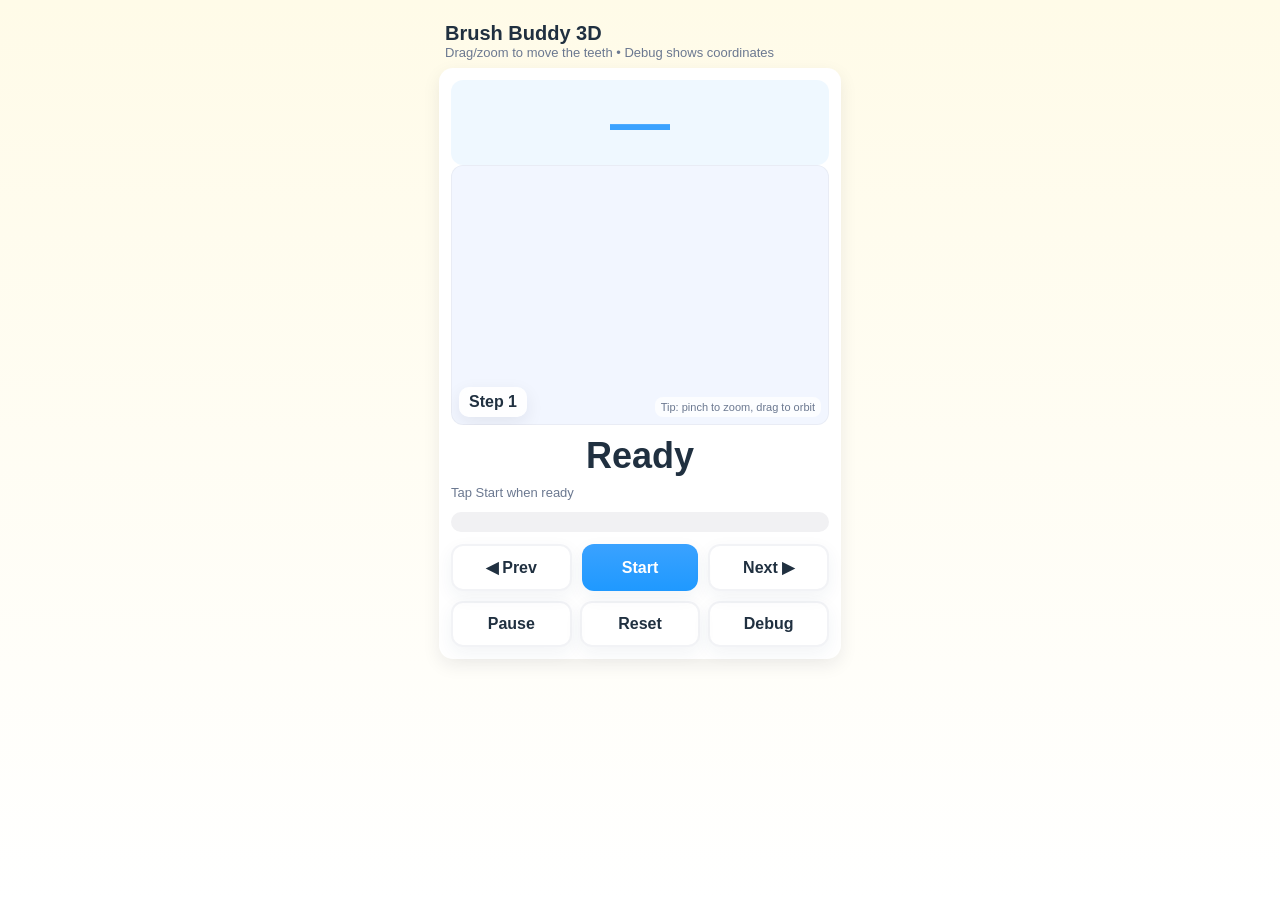
==== index.html @ 00757edf "Rename to index.html for easier deployment" ====
<!doctype html>
<html lang="en">
<head>
<meta charset="utf-8" />
<meta name="viewport" content="width=device-width,initial-scale=1,viewport-fit=cover" />
<title>Brush Buddy 3D — Kids Brushing Timer</title>
<link rel="stylesheet" href="brush_buddy.css" />
</head>
<body>
<div class="app">
  <header>
    <div>
      <h1>Brush Buddy 3D</h1>
      <div class="subhead">Drag/zoom to move the teeth • Debug shows coordinates</div>
    </div>
  </header>

  <div class="card">
    <div class="countdown" id="countdown">—</div>
    <div class="three-wrap" aria-label="3D teeth model">
      <div id="threeRoot"></div>
      <div class="step-overlay" id="stepNum">Step 1</div>
      <div id="hud" class="hud">
        <div><strong>Debug</strong> — camera & target</div>
        <pre id="hudText"></pre>
        <div class="row"><button id="copyBtn">Copy</button></div>
      </div>
      <div class="hint">Tip: pinch to zoom, drag to orbit</div>
    </div>

    <div class="status">
      <div class="step-label" id="stepLabel">Ready</div>
      <div class="step-hint" id="stepHint">Tap Start when ready</div>
    </div>

    <div class="progress"><i id="progFill"></i></div>

    <div class="controls">
      <button id="backBtn" class="ghost">◀︎ Prev</button>
      <button id="startBtn" class="primary">Start</button>
      <button id="nextBtn" class="ghost">Next ▶︎</button>
    </div>

    <div class="controls-secondary">
      <button id="pauseBtn" class="ghost">Pause</button>
      <button id="resetBtn" class="ghost">Reset</button>
      <button id="debugBtn" class="ghost">Debug</button>
    </div>

  </div>
</div>

<script type="module">
/* Use esm.sh so all imports resolve on iPhone without import maps */
import * as THREE from "https://esm.sh/three@0.160.0";
import { GLTFLoader } from "https://esm.sh/three@0.160.0/examples/jsm/loaders/GLTFLoader.js";
import { OrbitControls } from "https://esm.sh/three@0.160.0/examples/jsm/controls/OrbitControls.js";

function toTitleCase(str) {
  return str.toLowerCase().replace(/\b\w/g, s => s.toUpperCase());
}

/* ------------ UI + Timer ------------ */
function buildSequenceFor(prefix){
  const P = toTitleCase(prefix);
  return [
    { key:`${prefix}-chew-right`, label:`${P} — Right`,          duration:15 },
    { key:`${prefix}-chew-left`,  label:`${P} — Left`,           duration:15 },
    { key:`${prefix}-front`,      label:`${P} front`,            duration:11 },
    { key:`${prefix}-behind`,     label:`Behind front teeth`,    duration:11 },
    { key:`${prefix}-in-left`,    label:`${P} inside - outside`, duration:8  },
    { key:`${prefix}-out-left`,   label:`${P} outside - inside`, duration:8  },
    { key:`${prefix}-in-right`,   label:`${P} inside - outside`, duration:8  },
    { key:`${prefix}-out-right`,  label:`${P} outside - inside`, duration:8  },
  ];
}
const sequence = [...buildSequenceFor('upper'), ...buildSequenceFor('lower')];
const ui = {
  countdown: document.getElementById('countdown'),
  stepLabel: document.getElementById('stepLabel'),
  stepHint:  document.getElementById('stepHint'),
  stepNum:   document.getElementById('stepNum'),
  progFill:  document.getElementById('progFill'),
  startBtn:  document.getElementById('startBtn'),
  pauseBtn:  document.getElementById('pauseBtn'),
  hud:       document.getElementById('hud'),
  hudText:   document.getElementById('hudText'),
  copyBtn:   document.getElementById('copyBtn'),
};
let state = { idx:0, secondsLeft: sequence[0].duration, running:false, ticker:null };
function formatTime(sec){ const m=Math.floor(sec/60), s=sec%60; return `${m}:${s<10?'0':''}${s}`; }
function beep(){ try{ const C=new (window.AudioContext||window.webkitAudioContext)(); const o=C.createOscillator(),g=C.createGain(); o.type='sine'; o.frequency.value=880; g.gain.value=0.02; o.connect(g); g.connect(C.destination); o.start(); setTimeout(()=>{o.stop();C.close();},120);}catch{} }

/* Flash a random background color briefly */
function flashRandomBg(ms=500){
  const overlay = document.createElement('div');
  overlay.className = 'flash-overlay';
  overlay.style.backgroundColor = `red`;
  overlay.style.animationDuration = ms + 'ms';
  document.body.appendChild(overlay);
  overlay.addEventListener('animationend', ()=> overlay.remove(), { once:true });
}

/* ------------ 3D Scene ------------ */
const container = document.getElementById('threeRoot');
const renderer = new THREE.WebGLRenderer({ antialias:true, alpha:true, powerPreference:'high-performance' });
renderer.setPixelRatio(Math.min(window.devicePixelRatio, 2));
renderer.setSize(container.clientWidth, container.clientHeight);
renderer.outputColorSpace = THREE.SRGBColorSpace;
renderer.toneMapping = THREE.ACESFilmicToneMapping;
renderer.toneMappingExposure = 1.0;
container.appendChild(renderer.domElement);

const scene = new THREE.Scene();
scene.background = new THREE.Color(0xf3f7ff);

const camera = new THREE.PerspectiveCamera(36, container.clientWidth/container.clientHeight, 0.01, 200);
camera.position.set(0, 0.2, 2.0);

// Lights
scene.add(new THREE.AmbientLight(0xffffff, 0.65));
const dir = new THREE.DirectionalLight(0xffffff, 1.0);
dir.position.set(1.2, 1.1, 1.5);
scene.add(dir);

// Controls (moveable model)
const controls = new OrbitControls(camera, renderer.domElement);
controls.enableDamping = true;
controls.dampingFactor = 0.08;
controls.rotateSpeed = 0.9;
controls.zoomSpeed = 0.6;
controls.panSpeed = 0.8;
//controls.target.set(0,0,0);

// Root
const root = new THREE.Group();
scene.add(root);
let model=null, bcenter=new THREE.Vector3(), bradius=0;

// Load model (converted metallic-roughness)
const loader = new GLTFLoader();
loader.load('./teeth_mr.glb',
  (gltf)=>{
    model = gltf.scene;

    // Ensure visible
    model.traverse(n=>{
      if(n.isMesh){ n.frustumCulled = false; n.castShadow=false; n.receiveShadow=false; }
    });

    root.add(model);

    // 🔸 Scale up 2× (per your request)
    // model.scale.multiplyScalar(2);

    // Center & bounds
    const box = new THREE.Box3().setFromObject(model);
    const size = new THREE.Vector3();
    const center = new THREE.Vector3();

    box.getSize(size);
    box.getCenter(center);

    if(Math.max(size.x,size.y,size.z) > 1e-6){
      model.position.sub(center);
      box.setFromObject(model);
    }
    const sphere = box.getBoundingSphere(new THREE.Sphere());
    bcenter.copy(sphere.center);
    bradius = Math.max(sphere.radius/1.5, 1e-3);


    // Auto-frame
    fitCameraToSphere(camera, bcenter, bradius, 1.35, new THREE.Vector3(0.6, 0.35, 0.9));
    controls.target.copy(bcenter);
    controls.update();

    // Start sequence
    setCameraToKey(sequence[0].key, true);
    renderStep();
    updateHud();
  },
  undefined,
  (err)=>{
    ui.stepHint.textContent = 'Could not load teeth_mr.glb — is it next to this file?';
    console.error(err);
  }
);

// Fit camera util
function fitCameraToSphere(cam, center, radius, zoom=1.2, dirHint=new THREE.Vector3(0,0,1)){
  const fov = cam.fov * Math.PI/180;
  const dist = (radius * zoom) / Math.sin(fov/2);
  const dir = dirHint.clone().normalize();
  cam.position.copy(center).addScaledVector(dir, dist);
  cam.near = Math.max(0.01, dist - radius*2);
  cam.far  = dist + radius*2 + 5;
  cam.updateProjectionMatrix();
  cam.lookAt(center);
}

// Views (directional) → converted to positions relative to model radius
function viewPositionFromDir(dir){
  if(!bradius) return new THREE.Vector3(0,0,2);
  const fov = camera.fov * Math.PI/180;
  const dist = (bradius * 1.25) / Math.sin(fov/2);
  const d = dir.clone().normalize();
  return bcenter.clone().addScaledVector(d, dist);
}
const VIEW_DIRS = {
  'upper-chew-right': new THREE.Vector3( 0.4,  -0.6,  1.2),
  // 'upper-chew-right': new THREE.Vector3( 0.8,  0.5,  0.8),
  'upper-chew-left' : new THREE.Vector3(-0.4,  -0.6,  1.2),
  // 'upper-chew-left' : new THREE.Vector3(-0.8,  0.5,  0.8),
  'upper-front'     : new THREE.Vector3( 0.0,  0.4,  1.2),
  'upper-behind'    : new THREE.Vector3( 0.0,  0.6, -1.9),
  'upper-in-left'   : new THREE.Vector3(-0.8,  0.5, -0.2),
  'upper-out-left'  : new THREE.Vector3(-0.8,  0.3,  0.6),
  'upper-in-right'  : new THREE.Vector3( 0.8,  0.5, -0.2),
  'upper-out-right' : new THREE.Vector3( 0.8,  0.3,  0.6),

  'lower-chew-right': new THREE.Vector3( 0.8, -0.4,  0.8),
  'lower-chew-left' : new THREE.Vector3(-0.8, -0.4,  0.8),
  'lower-front'     : new THREE.Vector3( 0.0, -0.2,  1.2),
  'lower-behind'    : new THREE.Vector3( 0.0, -0.4, -0.9),
  'lower-in-left'   : new THREE.Vector3(-0.8, -0.3, -0.2),
  'lower-out-left'  : new THREE.Vector3(-0.8, -0.3,  0.6),
  'lower-in-right'  : new THREE.Vector3( 0.8, -0.3, -0.2),
  'lower-out-right' : new THREE.Vector3( 0.8, -0.3,  0.6),
};

// Camera tween
let tweenStart = 0, tweenDur = 550;
const startPos = new THREE.Vector3(), endPos = new THREE.Vector3();

function setCameraToKey(key, immediate=false){
  if(!bradius) return;
  const dir = VIEW_DIRS[key] ? VIEW_DIRS[key].clone() : new THREE.Vector3(0,0,1);
  const dst = viewPositionFromDir(dir);
  controls.target.copy(bcenter); // keep target locked on teeth
  controls.update();
  if(immediate){
    camera.position.copy(dst);
    camera.lookAt(bcenter);
    controls.update();
    return;
  }
  startPos.copy(camera.position);
  endPos.copy(dst);
  tweenStart = performance.now();
}
function updateTween(now){
  const t = Math.min(1, (now - tweenStart)/tweenDur);
  const e = t<0.5 ? 2*t*t : 1 - Math.pow(-2*t+2,2)/2;
  camera.position.lerpVectors(startPos, endPos, e);
  camera.lookAt(bcenter);
  controls.update();
}

/* ------------ Render & Resize ------------ */
function onResize(){
  const w = container.clientWidth, h = container.clientHeight;
  camera.aspect = w/h;
  camera.updateProjectionMatrix();
  renderer.setSize(w,h,false);
}
window.addEventListener('resize', onResize);
renderer.setAnimationLoop((now)=>{ updateTween(now||performance.now()); renderer.render(scene, camera); });

/* ------------ Debug toggle & HUD ------------ */
let debugOn = false, savedMaterials = [];
function updateHud(){
  if(!debugOn) return;
  const pos = camera.position, tgt = controls.target;
  const dist = pos.distanceTo(tgt);
  const az = controls.getAzimuthalAngle?.() ?? 0; // radians
  const pol = controls.getPolarAngle?.() ?? 0;    // radians
  const to3 = (v)=>`${v.x.toFixed(3)}, ${v.y.toFixed(3)}, ${v.z.toFixed(3)}`;
  ui.hudText.textContent =
`pos:  (${to3(pos)})
tgt:  (${to3(tgt)})
dist: ${dist.toFixed(3)}
azim: ${az.toFixed(3)} rad (${(az*180/Math.PI).toFixed(1)}°)
polar:${pol.toFixed(3)} rad (${(pol*180/Math.PI).toFixed(1)}°)`;
}
function toggleDebug(){
  debugOn = !debugOn;
  ui.hud.style.display = debugOn ? 'block' : 'none';
  if(!model) return;
  if(debugOn){
    savedMaterials = [];
    model.traverse(n=>{
      if(n.isMesh){ savedMaterials.push([n, n.material]); n.material = new THREE.MeshNormalMaterial(); }
    });
    updateHud();
  }else{
    savedMaterials.forEach(([mesh, mat])=> mesh.material = mat);
    savedMaterials = [];
  }
}
document.getElementById('debugBtn').addEventListener('click', toggleDebug);
ui.copyBtn.addEventListener('click', async ()=>{
  try{ await navigator.clipboard.writeText(ui.hudText.textContent); ui.hudText.textContent += "\n(copied)"; setTimeout(updateHud, 1200);}catch{}
});
controls.addEventListener('change', updateHud);

/* ------------ Timer wiring ------------ */
const countdown = document.getElementById('countdown');
function renderStep(){
  if(state.idx >= sequence.length){
    ui.stepLabel.textContent = 'Done!'; ui.stepHint.textContent = 'All areas brushed — great job!';
    countdown.textContent = '0:00'; ui.progFill.style.width = '100%';
    navigator.vibrate && navigator.vibrate([80,40,80]); return;
  }
  const s = sequence[state.idx];
  ui.stepLabel.textContent = s.label;
  ui.stepNum.textContent   = `Step ${state.idx+1}`;
  ui.stepHint.textContent  = `Brush this area for ${s.duration} seconds`;
  countdown.textContent = formatTime(state.secondsLeft);
  ui.progFill.style.width = Math.round((state.idx / sequence.length) * 100) + '%';
  setCameraToKey(s.key, false);
  beep(); navigator.vibrate && navigator.vibrate(40);
}
function nextStep(){ flashRandomBg(); if(state.idx < sequence.length) state.idx++; if(state.idx >= sequence.length){ stopTicker(); renderStep(); return; } state.secondsLeft = sequence[state.idx].duration; renderStep(); }
function prevStep(){ state.idx = Math.max(0, state.idx-1); state.secondsLeft = sequence[state.idx].duration; renderStep(); }
function startTicker(){
  if(state.running) return; state.running = true;
  ui.startBtn.textContent='Running...'; ui.startBtn.classList.remove('primary'); ui.startBtn.disabled = true;
  state.ticker = setInterval(()=>{ if(state.secondsLeft>0){ state.secondsLeft--; countdown.textContent = formatTime(state.secondsLeft); } else { nextStep(); } }, 1000);
}
function stopTicker(){ state.running=false; clearInterval(state.ticker); state.ticker=null; ui.startBtn.textContent='Start'; ui.startBtn.classList.add('primary'); ui.startBtn.disabled=false; }
function pauseToggle(){ if(state.running){ clearInterval(state.ticker); state.ticker=null; state.running=false; ui.pauseBtn.textContent='Resume'; } else { startTicker(); ui.pauseBtn.textContent='Pause'; } }
function resetAll(){ stopTicker(); state.idx=0; state.secondsLeft = sequence[0].duration; renderStep(); ui.pauseBtn.textContent='Pause'; }

/* Buttons */
document.getElementById('startBtn').addEventListener('click', ()=>{
  if(state.idx >= sequence.length) resetAll();
  if(bradius){ setCameraToKey(sequence[state.idx].key, true); }
  startTicker(); beep(); navigator.vibrate && navigator.vibrate(80);
});
document.getElementById('nextBtn').addEventListener('click', nextStep);
document.getElementById('backBtn').addEventListener('click', prevStep);
document.getElementById('pauseBtn').addEventListener('click', pauseToggle);
document.getElementById('resetBtn').addEventListener('click', resetAll);

// Initialize
state.secondsLeft = sequence[0].duration; renderStep();
</script>
</body>
</html>
---- brush_buddy.css ----
:root{ --bg:#fffbe8; --card:#ffffff; --accent:#3aa2ff; --accent-2:#ffb86b; --text:#203040; --muted:#6b7890; }
html,body{
  height:100%;
  margin:0;
  font-family:-apple-system,BlinkMacSystemFont,"Segoe UI",Roboto,Arial;
  background:linear-gradient(180deg,var(--bg),#fff);
  color:var(--text);
}
.app{ max-width:430px; margin:0 auto; padding:14px; box-sizing:border-box; }
header{ display:flex; align-items:center; gap:12px; padding:8px 6px; }
h1{ font-size:20px; margin:0; }
.subhead{ font-size:13px; color:var(--muted); }

.card{ background:var(--card); border-radius:14px; box-shadow:0 6px 18px rgba(20,30,50,.08); padding:12px; }
.three-wrap{
  width:100%; height:260px; border-radius:12px; overflow:hidden; background:#f2f6ff;
  box-shadow: inset 0 0 0 1px rgba(0,0,0,.04); position:relative;
}
#threeRoot{ width:100%; height:100%; }
.step-overlay{
  position:absolute; left:8px; bottom:8px;
  padding:6px 10px; border-radius:10px;
  font-weight:800; font-size:16px; color:#203040;
  background:rgba(255,255,255,.9);
  backdrop-filter: blur(4px);
  box-shadow:0 6px 18px rgba(20,30,50,.08);
  pointer-events:none;
}

.status{ display:flex; flex-direction:column; gap:8px; margin-top:10px; }
.step-label{ font-weight:800; font-size:36px; text-align: center;}
.status-row{ display:flex; align-items:center; justify-content:space-between; gap:12px; }
.step-num{ font-weight:700; font-size:18px; color:var(--muted); flex:1; }
.countdown{
  font-size:60px; font-weight:800; color:var(--accent); background:rgba(58,162,255,.08);
  padding:8px 12px; border-radius:12px; flex:5; text-align:center;
}
.step-hint{ font-size:13px; color:var(--muted); }

.progress{ width:100%; height:20px; background:rgba(20,30,50,.06); border-radius:999px; overflow:hidden; margin-top:12px; }
.progress > i{
  display:block; height:100%; width:0%;
  background:linear-gradient(90deg,#ff004c,#ff7a00,#ffee00,#33ff00,#00e5ff,#5a00ff,#ff00f0,#ff004c);
  background-size:300% 100%;
  animation:rainbow-crawl 3s linear infinite;
  transition:width .8s linear;
}
@keyframes rainbow-crawl{
  0%{ background-position:0% 50%; }
  100%{ background-position:100% 50%; }
}

/* Full-viewport overlay used to flash a color momentarily */
.flash-overlay{
  position:fixed; inset:0; z-index:999;
  opacity:0; pointer-events:none;
  animation-name: flash-fade;
  animation-timing-function: ease;
  animation-fill-mode: both;
}

/* Quick fade-in/out for the flash overlay */
@keyframes flash-fade{
  0%{ opacity:0; }
  25%{ opacity:0.6; }
  100%{ opacity:0; }
}

.controls{ display:flex; gap:10px; margin-top:12px; }
.controls-secondary{ display:flex; gap:8px; margin-top:10px; }
button{
  flex:1; padding:12px 10px; border-radius:12px; font-weight:700; border:0;
  background:linear-gradient(180deg,#f3f7ff,#e6f1ff); color:var(--text);
  box-shadow:0 6px 18px rgba(40,60,100,.06); font-size:16px;
}
button.primary{ background:linear-gradient(180deg,var(--accent),#1f99ff); color:#fff; }
button.ghost{ background:transparent; border:2px solid rgba(40,60,100,.06); }

.footer-note{ margin-top:10px; font-size:13px; color:var(--muted); text-align:center; }
@media (max-width:380px){ .three-wrap{ height:230px; } }

/* Debug HUD */
.hud{
  position:absolute; left:8px; top:8px; background:rgba(0,0,0,.55); color:#fff;
  padding:8px 10px; border-radius:10px; font-size:12px; line-height:1.25;
  backdrop-filter: blur(4px); display:none; max-width: calc(100% - 16px);
}
.hud pre{ margin:0; white-space:pre-wrap; word-break:break-word; font-family:ui-monospace,SFMono-Regular,Menlo,monospace; }
.hud .row{ display:flex; gap:8px; align-items:center; margin-top:6px; }
.hud button{
  padding:6px 8px; border-radius:8px; font-size:12px; font-weight:700; color:#203040;
  background:#fff; border:0; box-shadow:none; flex:0 0 auto;
}
.hint{
  position:absolute; right:8px; bottom:8px; font-size:11px; color:#6b7890;
  background:rgba(255,255,255,.8); padding:4px 6px; border-radius:8px;
}
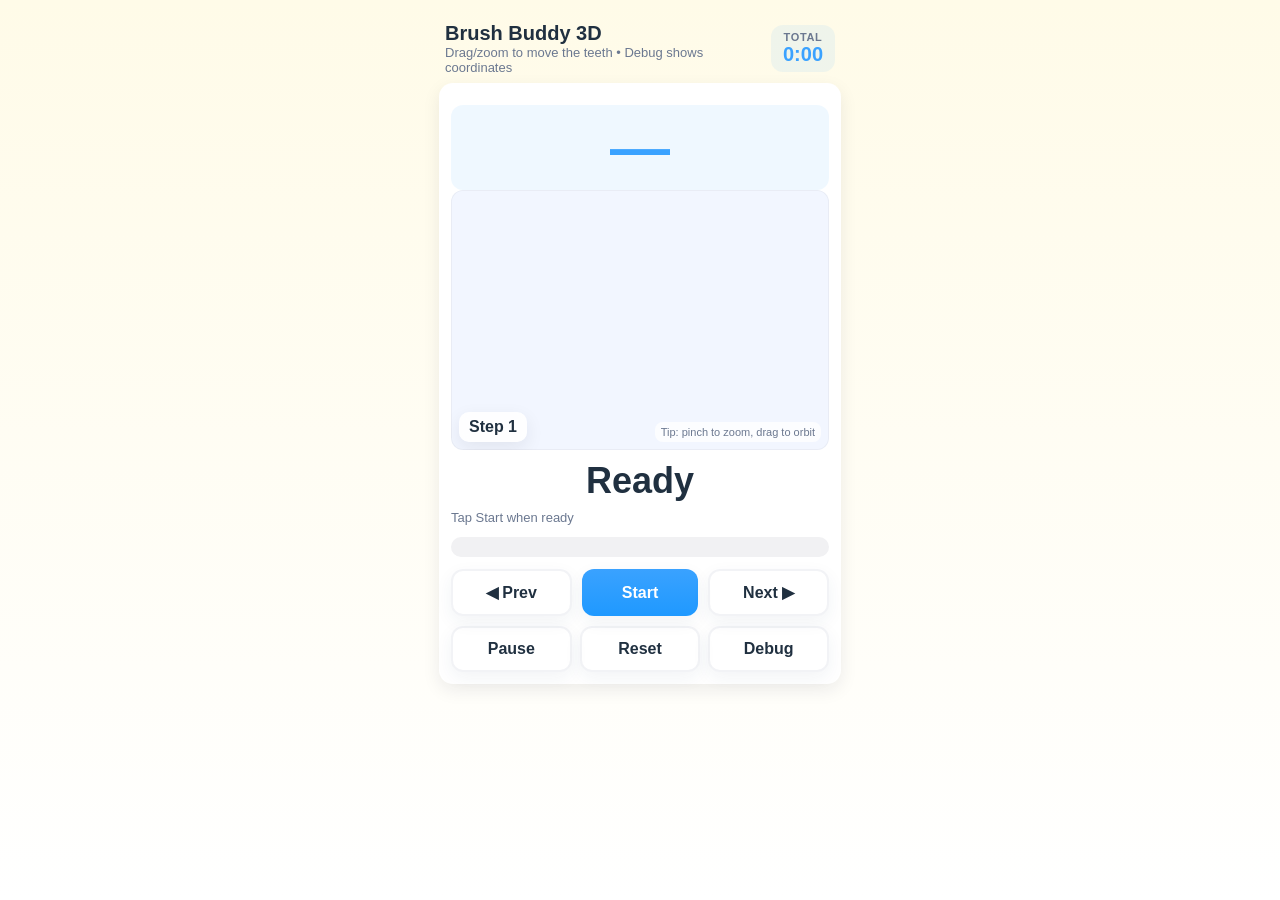
==== commit ec313550: "Add rinse, floss, and mouthwash steps before brushing Add three check-off steps before the brushing " ====
--- a/index.html
+++ b/index.html
@@ -13,9 +13,14 @@
       <h1>Brush Buddy 3D</h1>
       <div class="subhead">Drag/zoom to move the teeth • Debug shows coordinates</div>
     </div>
+    <div class="total-time" id="totalPill" title="Total time since Start">
+      <span class="total-label">Total</span>
+      <span class="total-value" id="totalTime">0:00</span>
+    </div>
   </header>
 
   <div class="card">
+    <div class="phases" id="phases" aria-label="Routine phases"></div>
     <div class="countdown" id="countdown">—</div>
     <div class="three-wrap" aria-label="3D teeth model">
       <div id="threeRoot"></div>
@@ -33,6 +38,8 @@
       <div class="step-hint" id="stepHint">Tap Start when ready</div>
     </div>
 
+    <button id="checkoffBtn" class="checkoff" style="display:none" disabled></button>
+
     <div class="progress"><i id="progFill"></i></div>
 
     <div class="controls">
@@ -55,26 +62,14 @@
 import * as THREE from "https://esm.sh/three@0.160.0";
 import { GLTFLoader } from "https://esm.sh/three@0.160.0/examples/jsm/loaders/GLTFLoader.js";
 import { OrbitControls } from "https://esm.sh/three@0.160.0/examples/jsm/controls/OrbitControls.js";
-
-function toTitleCase(str) {
-  return str.toLowerCase().replace(/\b\w/g, s => s.toUpperCase());
-}
+/* Steps, timings, and timer helpers live in routine.js */
+import {
+  PHASES, buildRoutine, formatTime, checkoffStatus,
+  brushStepNumber, plannedProgress, phaseStatus, TotalTimer,
+} from "./routine.js";
 
 /* ------------ UI + Timer ------------ */
-function buildSequenceFor(prefix){
-  const P = toTitleCase(prefix);
-  return [
-    { key:`${prefix}-chew-right`, label:`${P} — Right`,          duration:15 },
-    { key:`${prefix}-chew-left`,  label:`${P} — Left`,           duration:15 },
-    { key:`${prefix}-front`,      label:`${P} front`,            duration:11 },
-    { key:`${prefix}-behind`,     label:`Behind front teeth`,    duration:11 },
-    { key:`${prefix}-in-left`,    label:`${P} inside - outside`, duration:8  },
-    { key:`${prefix}-out-left`,   label:`${P} outside - inside`, duration:8  },
-    { key:`${prefix}-in-right`,   label:`${P} inside - outside`, duration:8  },
-    { key:`${prefix}-out-right`,  label:`${P} outside - inside`, duration:8  },
-  ];
-}
-const sequence = [...buildSequenceFor('upper'), ...buildSequenceFor('lower')];
+const routine = buildRoutine();   // rinse → floss → mouthwash → 16 brushing steps
 const ui = {
   countdown: document.getElementById('countdown'),
   stepLabel: document.getElementById('stepLabel'),
@@ -86,16 +81,24 @@
   hud:       document.getElementById('hud'),
   hudText:   document.getElementById('hudText'),
   copyBtn:   document.getElementById('copyBtn'),
+  checkoff:  document.getElementById('checkoffBtn'),
+  phases:    document.getElementById('phases'),
+  totalPill: document.getElementById('totalPill'),
+  totalTime: document.getElementById('totalTime'),
 };
-let state = { idx:0, secondsLeft: sequence[0].duration, running:false, ticker:null };
-function formatTime(sec){ const m=Math.floor(sec/60), s=sec%60; return `${m}:${s<10?'0':''}${s}`; }
-function beep(){ try{ const C=new (window.AudioContext||window.webkitAudioContext)(); const o=C.createOscillator(),g=C.createGain(); o.type='sine'; o.frequency.value=880; g.gain.value=0.02; o.connect(g); g.connect(C.destination); o.start(); setTimeout(()=>{o.stop();C.close();},120);}catch{} }
+// started: true from the first Start until Reset (unlocks the check-off button)
+let state = { idx:0, secondsLeft: routine[0].duration, running:false, started:false, ticker:null };
+const totalTimer = new TotalTimer();
+function beep(freq=880, ms=120){ try{ const C=new (window.AudioContext||window.webkitAudioContext)(); const o=C.createOscillator(),g=C.createGain(); o.type='sine'; o.frequency.value=freq; g.gain.value=0.02; o.connect(g); g.connect(C.destination); o.start(); setTimeout(()=>{o.stop();C.close();},ms);}catch{} }
+/* Two rising notes for a check-off or the end of the routine */
+function chime(){ beep(660,110); setTimeout(()=>beep(990,180), 130); }
+function vibrate(pattern){ navigator.vibrate && navigator.vibrate(pattern); }
 
 /* Flash a random background color briefly */
-function flashRandomBg(ms=500){
+function flashRandomBg(ms=500, color='red'){
   const overlay = document.createElement('div');
   overlay.className = 'flash-overlay';
-  overlay.style.backgroundColor = `red`;
+  overlay.style.backgroundColor = color;
   overlay.style.animationDuration = ms + 'ms';
   document.body.appendChild(overlay);
   overlay.addEventListener('animationend', ()=> overlay.remove(), { once:true });
@@ -176,7 +179,7 @@
     controls.update();
 
     // Start sequence
-    setCameraToKey(sequence[0].key, true);
+    setCameraToKey(cameraKeyFor(state.idx), true);
     renderStep();
     updateHud();
   },
@@ -200,10 +203,10 @@
 }
 
 // Views (directional) → converted to positions relative to model radius
-function viewPositionFromDir(dir){
+function viewPositionFromDir(dir, zoom=1.25){
   if(!bradius) return new THREE.Vector3(0,0,2);
   const fov = camera.fov * Math.PI/180;
-  const dist = (bradius * 1.25) / Math.sin(fov/2);
+  const dist = (bradius * zoom) / Math.sin(fov/2);
   const d = dir.clone().normalize();
   return bcenter.clone().addScaledVector(d, dist);
 }
@@ -227,7 +230,17 @@
   'lower-out-left'  : new THREE.Vector3(-0.8, -0.3,  0.6),
   'lower-in-right'  : new THREE.Vector3( 0.8, -0.3, -0.2),
   'lower-out-right' : new THREE.Vector3( 0.8, -0.3,  0.6),
+
+  // Front view, zoomed out, for the dancing teeth (check-off steps and Done)
+  'dance'           : new THREE.Vector3( 0.0,  0.25, 1.2),
 };
+const VIEW_ZOOM = { 'dance': 1.75 };
+
+/* Check-off steps and the Done screen use the dance view */
+function cameraKeyFor(idx){
+  const s = routine[idx];
+  return (!s || s.type === 'checkoff') ? 'dance' : s.key;
+}
 
 // Camera tween
 let tweenStart = 0, tweenDur = 550;
@@ -236,7 +249,7 @@
 function setCameraToKey(key, immediate=false){
   if(!bradius) return;
   const dir = VIEW_DIRS[key] ? VIEW_DIRS[key].clone() : new THREE.Vector3(0,0,1);
-  const dst = viewPositionFromDir(dir);
+  const dst = viewPositionFromDir(dir, VIEW_ZOOM[key]);
   controls.target.copy(bcenter); // keep target locked on teeth
   controls.update();
   if(immediate){
@@ -257,6 +270,47 @@
   controls.update();
 }
 
+/* ------------ Dance (check-off steps and Done) ------------
+ * The teeth dance while a check-off step runs, and party at the end.
+ * danceAmp eases between 0 (still) and 1 (full dance), so the teeth
+ * glide back to rest before the brushing camera views start. */
+let danceAmp = 0, danceStyle = 'swish', lastFrame = 0;
+function currentDance(){
+  if(state.idx >= routine.length) return state.started ? 'party' : null;
+  const s = routine[state.idx];
+  return (state.running && s.type === 'checkoff') ? s.dance : null;
+}
+function updateDance(now){
+  const dt = lastFrame ? Math.min(0.1, (now - lastFrame)/1000) : 0;
+  lastFrame = now;
+  const want = currentDance();
+  if(want) danceStyle = want;
+  danceAmp += ((want ? 1 : 0) - danceAmp) * (1 - Math.exp(-dt*5));
+  if(!want && danceAmp < 0.001){ danceAmp = 0; root.position.set(0,0,0); root.rotation.set(0,0,0); return; }
+
+  const t = now/1000, r = bradius || 1, a = danceAmp;
+  let px=0, py=0, rx=0, ry=0, rz=0;
+  switch(danceStyle){
+    case 'swish':  // rinse: sway side to side, like water that sloshes
+      px = Math.sin(t*3.5)*r*0.15; rz = Math.sin(t*3.5)*0.15; ry = Math.sin(t*1.75)*0.25; break;
+    case 'floss':  // the "floss" dance: hips go one way, shoulders go the other
+      px = Math.sin(t*7)*r*0.18; ry = -Math.sin(t*7)*0.35; py = Math.abs(Math.cos(t*7))*r*0.06; break;
+    case 'wobble': // mouthwash: bubbly bounce and twist
+      py = Math.abs(Math.sin(t*5))*r*0.2; ry = Math.sin(t*1.6)*0.7; rz = Math.sin(t*5)*0.1; break;
+    case 'party':  // done: big happy hop and turn
+      py = Math.abs(Math.sin(t*4))*r*0.22; ry = Math.sin(t*1.3)*1.4; rx = Math.sin(t*2.6)*0.12; break;
+  }
+  root.position.set(px*a, py*a, 0);
+  root.rotation.set(rx*a, ry*a, rz*a);
+}
+
+/* ------------ Total time display ------------ */
+let shownTotal = -1;
+function renderTotal(){
+  const sec = totalTimer.elapsedSeconds();
+  if(sec !== shownTotal){ shownTotal = sec; ui.totalTime.textContent = formatTime(sec); }
+}
+
 /* ------------ Render & Resize ------------ */
 function onResize(){
   const w = container.clientWidth, h = container.clientHeight;
@@ -265,7 +319,11 @@
   renderer.setSize(w,h,false);
 }
 window.addEventListener('resize', onResize);
-renderer.setAnimationLoop((now)=>{ updateTween(now||performance.now()); renderer.render(scene, camera); });
+renderer.setAnimationLoop((now)=>{
+  now = now || performance.now();
+  updateTween(now); updateDance(now); renderTotal();
+  renderer.render(scene, camera);
+});
 
 /* ------------ Debug toggle & HUD ------------ */
 let debugOn = false, savedMaterials = [];
@@ -306,45 +364,149 @@
 
 /* ------------ Timer wiring ------------ */
 const countdown = document.getElementById('countdown');
-function renderStep(){
-  if(state.idx >= sequence.length){
-    ui.stepLabel.textContent = 'Done!'; ui.stepHint.textContent = 'All areas brushed — great job!';
+
+/* Phase chips: 💧 Rinse · 🧵 Floss · 🫧 Mouthwash · 🪥 Brush */
+ui.phases.innerHTML = PHASES.map(p =>
+  `<div class="phase" data-phase="${p.id}"><span class="phase-emoji">${p.emoji}</span><span class="phase-name">${p.name}</span></div>`
+).join('');
+function renderPhases(){
+  const st = phaseStatus(routine, state.idx);
+  ui.phases.querySelectorAll('.phase').forEach(el => {
+    el.classList.toggle('active', st[el.dataset.phase] === 'active');
+    el.classList.toggle('done',   st[el.dataset.phase] === 'done');
+  });
+}
+
+/* Big check-off button and hint text for rinse / floss / mouthwash */
+function renderCheckoff(){
+  const s = routine[state.idx];
+  const btn = ui.checkoff;
+  if(!s || s.type !== 'checkoff'){
+    btn.style.display = 'none'; btn.classList.remove('pulse'); countdown.classList.remove('ok');
+    return;
+  }
+  const st = checkoffStatus(s, state.secondsLeft);
+  const ready = state.started && st.unlocked;
+  btn.style.display = '';
+  btn.disabled = !ready;
+  btn.classList.toggle('pulse', ready && st.timeUp);
+  countdown.classList.toggle('ok', ready);
+
+  if(!state.started){
+    btn.textContent = s.checkoffText;
+    ui.stepHint.textContent = s.minSeconds > 0
+      ? `${s.hint} · ${s.minSeconds}–${s.maxSeconds} seconds`
+      : `${s.hint} · up to ${s.maxSeconds} seconds`;
+  } else if(!st.unlocked){
+    btn.textContent = `🔒 ${s.keepGoing}… ${formatTime(st.secondsToUnlock)}`;
+    ui.stepHint.textContent = s.hint;
+  } else {
+    btn.textContent = `✅ ${s.checkoffText}`;
+    ui.stepHint.textContent = st.timeUp ? `Time's up! Tap the green button` : `Done? Tap the green button!`;
+  }
+}
+
+/* Per-second parts: countdown, progress bar, check-off button */
+function renderTimer(){
+  countdown.textContent = formatTime(state.secondsLeft);
+  ui.progFill.style.width = (plannedProgress(routine, state.idx, state.secondsLeft) * 100).toFixed(1) + '%';
+  renderCheckoff();
+  renderTotal();
+}
+
+function renderStep({ sound = true } = {}){
+  renderPhases();
+  ui.totalPill.classList.toggle('done', state.idx >= routine.length);
+  if(state.idx >= routine.length){
+    ui.stepLabel.textContent = 'Done!';
+    ui.stepHint.textContent  = `All done in ${formatTime(totalTimer.elapsedSeconds())} — great job!`;
+    ui.stepNum.textContent   = '🎉 All done';
     countdown.textContent = '0:00'; ui.progFill.style.width = '100%';
-    navigator.vibrate && navigator.vibrate([80,40,80]); return;
-  }
-  const s = sequence[state.idx];
+    renderCheckoff(); renderTotal();
+    setCameraToKey(cameraKeyFor(state.idx), false);
+    if(sound) chime();
+    vibrate([80,40,80]); return;
+  }
+  const s = routine[state.idx];
   ui.stepLabel.textContent = s.label;
-  ui.stepNum.textContent   = `Step ${state.idx+1}`;
-  ui.stepHint.textContent  = `Brush this area for ${s.duration} seconds`;
-  countdown.textContent = formatTime(state.secondsLeft);
-  ui.progFill.style.width = Math.round((state.idx / sequence.length) * 100) + '%';
-  setCameraToKey(s.key, false);
-  beep(); navigator.vibrate && navigator.vibrate(40);
-}
-function nextStep(){ flashRandomBg(); if(state.idx < sequence.length) state.idx++; if(state.idx >= sequence.length){ stopTicker(); renderStep(); return; } state.secondsLeft = sequence[state.idx].duration; renderStep(); }
-function prevStep(){ state.idx = Math.max(0, state.idx-1); state.secondsLeft = sequence[state.idx].duration; renderStep(); }
+  if(s.type === 'checkoff'){
+    const p = PHASES.find(p => p.id === s.phase);
+    ui.stepNum.textContent = `${p.emoji} ${p.name}`;
+  } else {
+    ui.stepNum.textContent  = `Step ${brushStepNumber(routine, state.idx)}`;
+    ui.stepHint.textContent = `Brush this area for ${s.duration} seconds`;
+  }
+  renderTimer();
+  setCameraToKey(cameraKeyFor(state.idx), false);
+  if(sound){ beep(); vibrate(40); }
+}
+
+/* Move to the next step (Next button, brushing timer, or check-off) */
+function advance(opts){
+  if(state.idx < routine.length) state.idx++;
+  if(state.idx >= routine.length){ stopTicker(); renderStep(opts); return; }
+  state.secondsLeft = routine[state.idx].duration;
+  renderStep(opts);
+}
+function nextStep(){ flashRandomBg(); advance(); }
+function prevStep(){ state.idx = Math.max(0, state.idx-1); state.secondsLeft = routine[state.idx].duration; renderStep(); }
+
+/* The kid taps "I did a good job …" */
+function checkOff(){
+  const s = routine[state.idx];
+  if(!s || s.type !== 'checkoff' || !state.started) return;
+  if(!checkoffStatus(s, state.secondsLeft).unlocked) return;
+  flashRandomBg(600, '#2ecc71'); chime(); vibrate([40,30,80]);
+  advance({ sound:false });
+}
+
+/* One tick per second.
+ * Brushing: count down, then go to the next step (same as before).
+ * Check-off: count down to 0, then wait for the check-off button. */
+function tick(){
+  const s = routine[state.idx];
+  if(!s){ stopTicker(); return; }
+  if(state.secondsLeft > 0){
+    state.secondsLeft--;
+    if(s.type === 'checkoff'){
+      const st = checkoffStatus(s, state.secondsLeft);
+      if(st.timeUp){ beep(660,220); vibrate([60,40,60]); }                    // time is up: wait for button
+      else if(s.minSeconds > 0 && st.elapsed === s.minSeconds){ beep(1320,90); vibrate(40); } // button unlocks
+    }
+    renderTimer();
+  } else if(s.type !== 'checkoff'){
+    nextStep();
+  }
+}
 function startTicker(){
-  if(state.running) return; state.running = true;
+  if(state.running) return; state.running = true; state.started = true;
+  totalTimer.start();
   ui.startBtn.textContent='Running...'; ui.startBtn.classList.remove('primary'); ui.startBtn.disabled = true;
-  state.ticker = setInterval(()=>{ if(state.secondsLeft>0){ state.secondsLeft--; countdown.textContent = formatTime(state.secondsLeft); } else { nextStep(); } }, 1000);
-}
-function stopTicker(){ state.running=false; clearInterval(state.ticker); state.ticker=null; ui.startBtn.textContent='Start'; ui.startBtn.classList.add('primary'); ui.startBtn.disabled=false; }
-function pauseToggle(){ if(state.running){ clearInterval(state.ticker); state.ticker=null; state.running=false; ui.pauseBtn.textContent='Resume'; } else { startTicker(); ui.pauseBtn.textContent='Pause'; } }
-function resetAll(){ stopTicker(); state.idx=0; state.secondsLeft = sequence[0].duration; renderStep(); ui.pauseBtn.textContent='Pause'; }
+  state.ticker = setInterval(tick, 1000);
+  renderTimer();
+}
+function stopTicker(){ state.running=false; clearInterval(state.ticker); state.ticker=null; totalTimer.pause(); ui.startBtn.textContent='Start'; ui.startBtn.classList.add('primary'); ui.startBtn.disabled=false; }
+function pauseToggle(){
+  if(state.idx >= routine.length) return;   // nothing to pause on the Done screen
+  if(state.running){ clearInterval(state.ticker); state.ticker=null; state.running=false; totalTimer.pause(); renderTotal(); ui.pauseBtn.textContent='Resume'; }
+  else { startTicker(); ui.pauseBtn.textContent='Pause'; }
+}
+function resetAll(){ stopTicker(); state.idx=0; state.started=false; totalTimer.reset(); state.secondsLeft = routine[0].duration; renderStep(); ui.pauseBtn.textContent='Pause'; }
 
 /* Buttons */
 document.getElementById('startBtn').addEventListener('click', ()=>{
-  if(state.idx >= sequence.length) resetAll();
-  if(bradius){ setCameraToKey(sequence[state.idx].key, true); }
-  startTicker(); beep(); navigator.vibrate && navigator.vibrate(80);
+  if(state.idx >= routine.length) resetAll();
+  if(bradius){ setCameraToKey(cameraKeyFor(state.idx), true); }
+  startTicker(); beep(); vibrate(80);
 });
 document.getElementById('nextBtn').addEventListener('click', nextStep);
 document.getElementById('backBtn').addEventListener('click', prevStep);
 document.getElementById('pauseBtn').addEventListener('click', pauseToggle);
 document.getElementById('resetBtn').addEventListener('click', resetAll);
+ui.checkoff.addEventListener('click', checkOff);
 
 // Initialize
-state.secondsLeft = sequence[0].duration; renderStep();
+state.secondsLeft = routine[0].duration; renderStep();
 </script>
 </body>
 </html>
--- a/brush_buddy.css
+++ b/brush_buddy.css
@@ -95,3 +95,60 @@
   position:absolute; right:8px; bottom:8px; font-size:11px; color:#6b7890;
   background:rgba(255,255,255,.8); padding:4px 6px; border-radius:8px;
 }
+
+/* Total time since Start (header, right side) */
+/* Small phones: move the tip to the top so it does not touch the step label */
+@media (max-width:400px){ .hint{ top:8px; bottom:auto; } }
+
+.total-time{
+  margin-left:auto; flex:0 0 auto;
+  display:flex; flex-direction:column; align-items:center;
+  padding:6px 12px; border-radius:12px; background:rgba(58,162,255,.08);
+}
+.total-label{ font-size:11px; font-weight:700; letter-spacing:.06em; text-transform:uppercase; color:var(--muted); }
+.total-value{ font-size:20px; font-weight:800; color:var(--accent); font-variant-numeric:tabular-nums; }
+.total-time.done{ background:rgba(46,204,113,.16); }
+.total-time.done .total-value{ color:#1a8a4c; }
+
+/* Phase chips: Rinse · Floss · Mouthwash · Brush */
+.phases{ display:flex; gap:6px; margin-bottom:10px; }
+.phase{
+  flex:1; position:relative;
+  display:flex; flex-direction:column; align-items:center; gap:1px;
+  padding:5px 2px; border-radius:12px;
+  background:rgba(20,30,50,.05); color:var(--muted);
+  transition:background .3s ease, color .3s ease;
+}
+.phase-emoji{ font-size:18px; line-height:1.1; }
+.phase-name{ font-size:11px; font-weight:800; }
+.phase.active{ background:var(--accent); color:#fff; box-shadow:0 4px 12px rgba(58,162,255,.35); }
+.phase.done{ background:rgba(46,204,113,.16); color:#1a8a4c; }
+.phase.done::after{
+  content:'✓'; position:absolute; top:2px; right:6px;
+  font-size:12px; font-weight:900; color:#1a8a4c;
+}
+
+/* Countdown turns green when the check-off button is unlocked */
+.countdown{ transition:color .3s ease, background .3s ease; }
+.countdown.ok{ color:#1fae5f; background:rgba(46,204,113,.1); }
+
+/* Big "I did a good job …" button */
+button.checkoff{
+  display:block; width:100%; margin-top:12px;
+  min-height:76px; padding:16px 14px; border-radius:18px;
+  font-size:22px; font-weight:800; line-height:1.2; color:#fff;
+  background:linear-gradient(180deg,#3ddc84,#1fae5f);
+  box-shadow:0 8px 22px rgba(31,174,95,.35);
+  transition:transform .15s ease;
+  touch-action:manipulation; -webkit-tap-highlight-color:transparent;
+}
+button.checkoff:active{ transform:scale(.97); }
+button.checkoff:disabled{
+  background:#eef2f8; color:var(--muted); box-shadow:none; font-size:19px;
+  -webkit-text-fill-color:var(--muted); opacity:1;
+}
+button.checkoff.pulse{ animation:checkoff-pulse 1s ease-in-out infinite; }
+@keyframes checkoff-pulse{
+  0%,100%{ transform:scale(1);    box-shadow:0 8px 22px rgba(31,174,95,.35); }
+  50%    { transform:scale(1.04); box-shadow:0 10px 30px rgba(31,174,95,.65); }
+}
